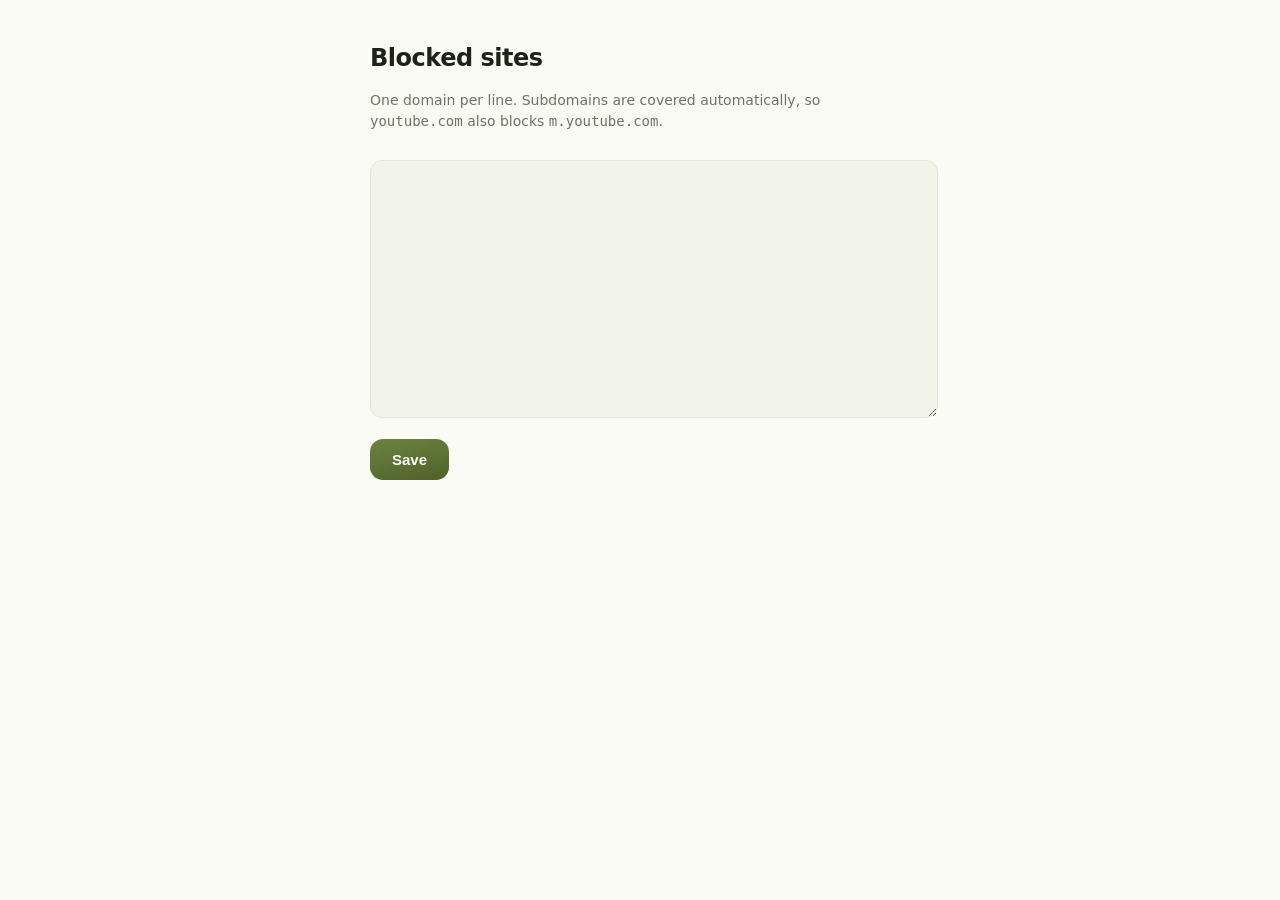
==== blocker/options.html @ d02cd0cc "Add Ledger Gate: block entertainment until the cards are done Ledger itself cannot block anything — " ====
<!DOCTYPE html>
<html><head><meta charset="utf-8"><title>Ledger Gate</title><style>
:root{color-scheme:light dark}
body{max-width:540px;margin:40px auto;padding:0 24px;background:#fbfbf6;color:#1e2318;
 font:400 15px/1.5 -apple-system,BlinkMacSystemFont,"SF Pro Text","Segoe UI",system-ui,sans-serif;-webkit-font-smoothing:antialiased}
@media(prefers-color-scheme:dark){body{background:#14170f;color:#edf0e4}}
h1{font-size:24px;font-weight:690;letter-spacing:-.02em;margin:0 0 6px}
p{color:#6c7462;font-size:14px}
@media(prefers-color-scheme:dark){p{color:#99a488}}
textarea{width:100%;height:230px;margin-top:14px;padding:13px;border-radius:12px;font:14px/1.6 ui-monospace,monospace;
 background:#f2f4ea;border:1px solid #e2e6d5;color:inherit;resize:vertical}
@media(prefers-color-scheme:dark){textarea{background:#262c1d;border-color:#363d29}}
textarea:focus{outline:none;border-color:#6d8340;box-shadow:0 0 0 4px #6d834024}
button{margin-top:14px;padding:12px 22px;border:none;border-radius:13px;cursor:pointer;font-size:15px;font-weight:620;
 color:#fff;background:linear-gradient(168deg,#6d8340,#4e6229)}
#saved{margin-left:12px;color:#6d8340;font-weight:600;font-size:14px;opacity:0;transition:opacity .3s}
#saved.on{opacity:1}
</style></head><body>
<h1>Blocked sites</h1>
<p>One domain per line. Subdomains are covered automatically, so <code>youtube.com</code> also blocks <code>m.youtube.com</code>.</p>
<textarea id="sites" spellcheck="false"></textarea>
<div><button id="save">Save</button><span id="saved">Saved</span></div>
<script src="options.js"></script></body></html>
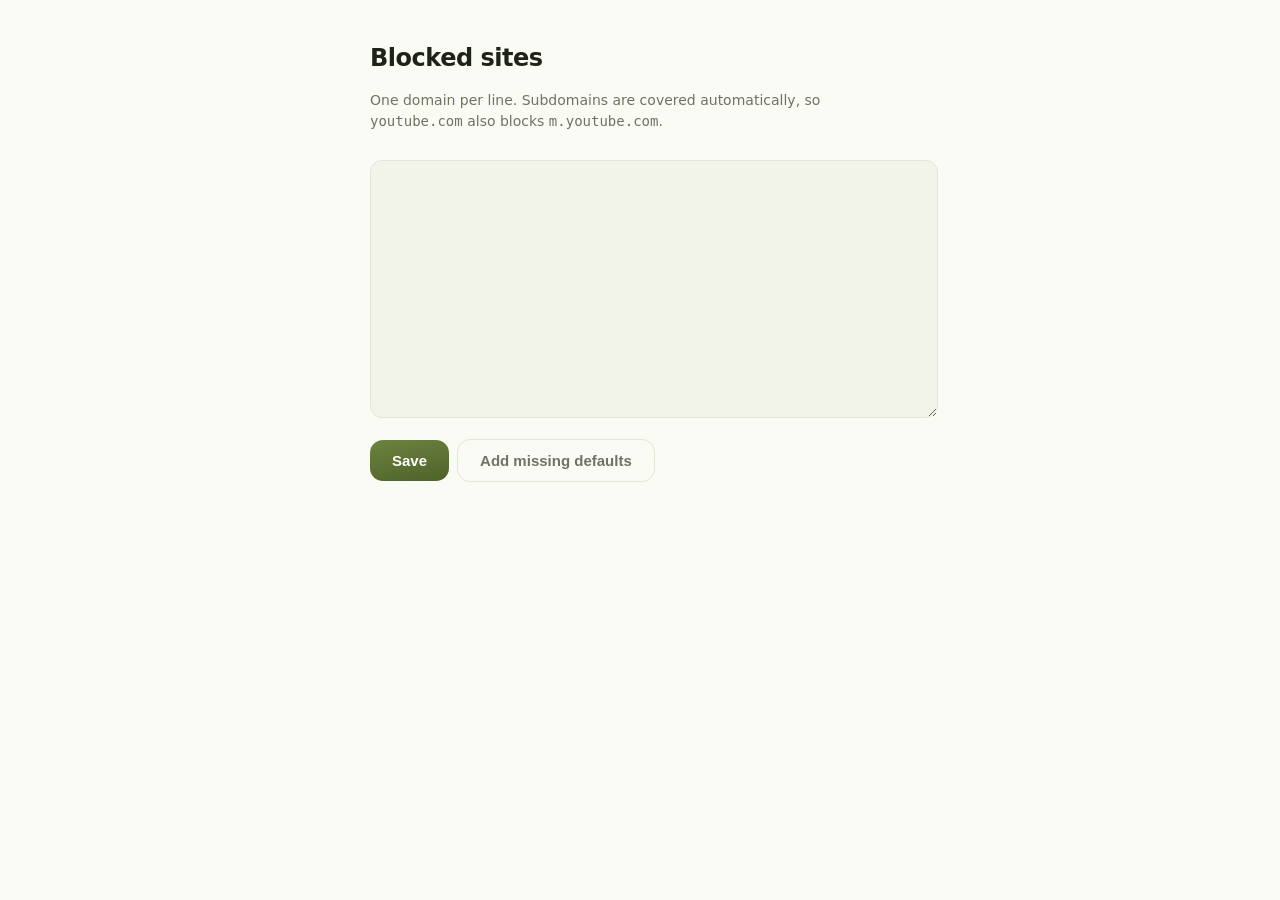
==== commit dd66d449: "Cover Facebook and X properly; share one default block list facebook.com, x.com and twitter.com were" ====
--- a/blocker/options.html
+++ b/blocker/options.html
@@ -1,5 +1,5 @@
 <!DOCTYPE html>
-<html><head><meta charset="utf-8"><title>Ledger Gate</title><style>
+<html><head><meta charset="utf-8"><title>Learn Things Good — Gate</title><style>
 :root{color-scheme:light dark}
 body{max-width:540px;margin:40px auto;padding:0 24px;background:#fbfbf6;color:#1e2318;
  font:400 15px/1.5 -apple-system,BlinkMacSystemFont,"SF Pro Text","Segoe UI",system-ui,sans-serif;-webkit-font-smoothing:antialiased}
@@ -13,11 +13,11 @@
 textarea:focus{outline:none;border-color:#6d8340;box-shadow:0 0 0 4px #6d834024}
 button{margin-top:14px;padding:12px 22px;border:none;border-radius:13px;cursor:pointer;font-size:15px;font-weight:620;
  color:#fff;background:linear-gradient(168deg,#6d8340,#4e6229)}
-#saved{margin-left:12px;color:#6d8340;font-weight:600;font-size:14px;opacity:0;transition:opacity .3s}
+button.ghost{background:none;border:1px solid #e2e6d5;color:#6c7462;margin-left:8px}@media(prefers-color-scheme:dark){button.ghost{border-color:#363d29;color:#99a488}}#saved{margin-left:12px;color:#6d8340;font-weight:600;font-size:14px;opacity:0;transition:opacity .3s}
 #saved.on{opacity:1}
 </style></head><body>
 <h1>Blocked sites</h1>
 <p>One domain per line. Subdomains are covered automatically, so <code>youtube.com</code> also blocks <code>m.youtube.com</code>.</p>
 <textarea id="sites" spellcheck="false"></textarea>
-<div><button id="save">Save</button><span id="saved">Saved</span></div>
-<script src="options.js"></script></body></html>
+<div><button id="save">Save</button><button id="restore" class="ghost">Add missing defaults</button><span id="saved">Saved</span></div>
+<script type="module" src="options.js"></script></body></html>
